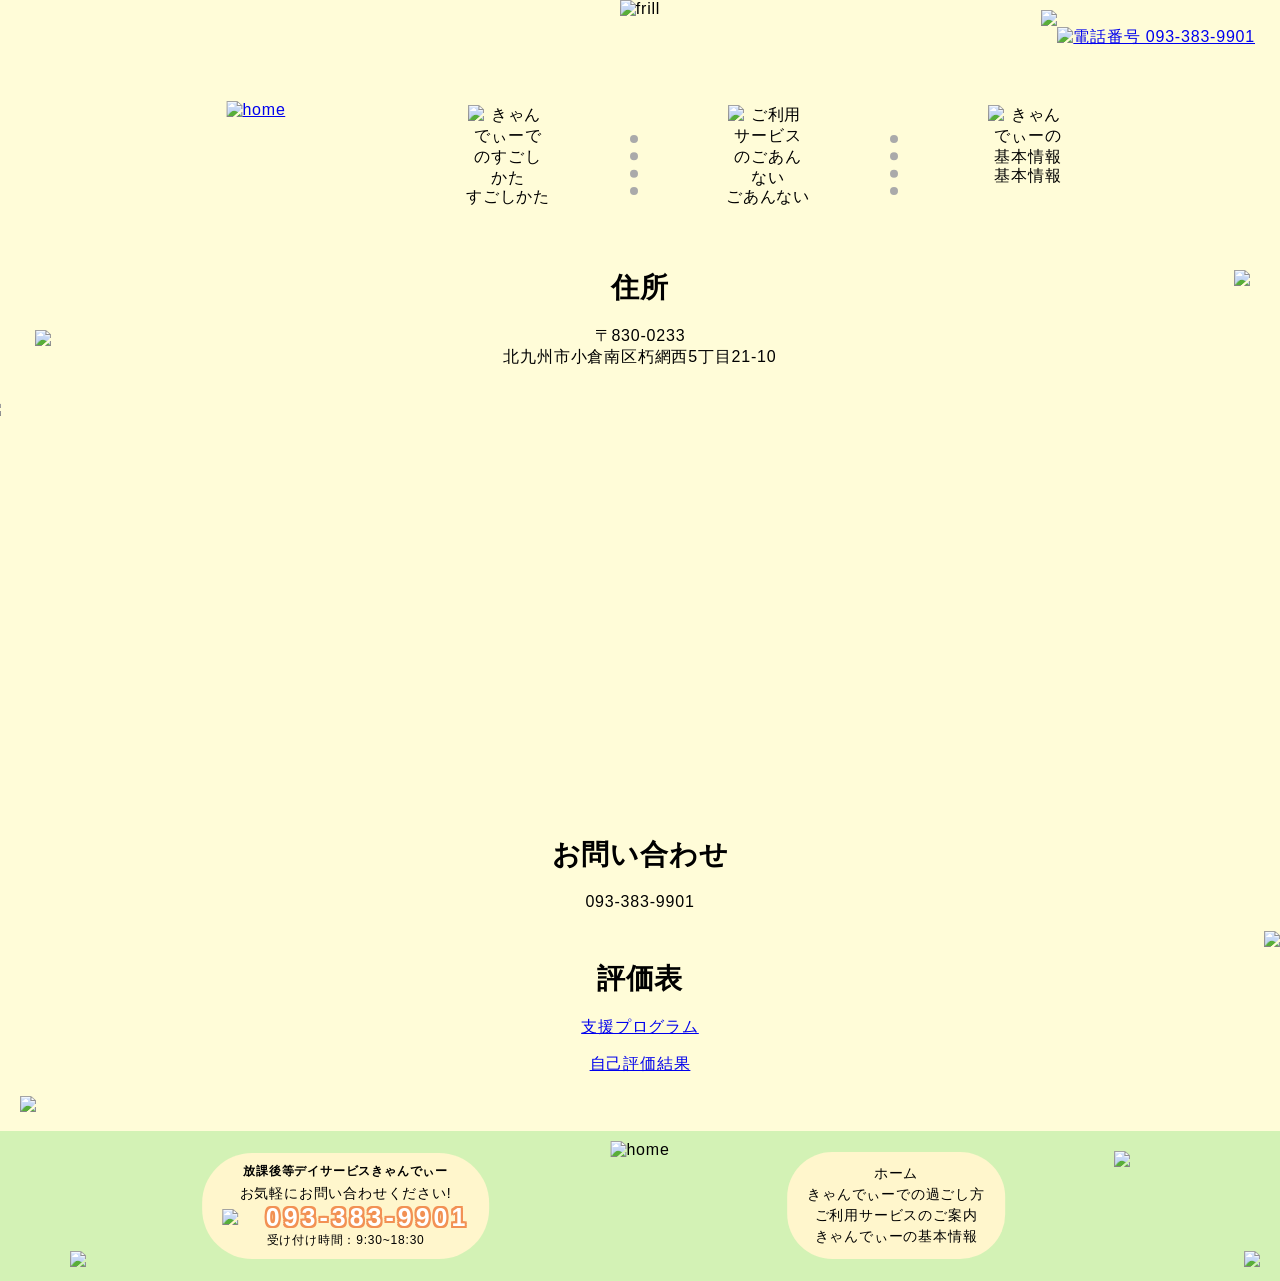
==== about.html @ 57e65664 "Add files via upload" ====
<!DOCTYPE html>
<html lang="ja">

<head>
	<title>放課後等デイサービスきゃんでぃーのホームページ</title>
	<meta charset="UTF-8" />
	<link rel="stylesheet" href="style.css">
</head>

<body>
    <div id="header"></div>

    <div class="body-about">

        <h1>住所</h1>
        <p>〒830-0233<br>北九州市小倉南区朽網西5丁目21-10</p>
        <iframe
            src="https://www.google.com/maps/embed?pb=!1m18!1m12!1m3!1d3315.212889928998!2d130.95197899999994!3d33.80681879999998!2m3!1f0!2f0!3f0!3m2!1i1024!2i768!4f13.1!3m3!1m2!1s0x3543c1005574193d%3A0xe5fa456bbf95083a!2z5pS-6Kqy5b6M562J44OH44Kk44K144O844OT44K544GN44KD44KT44Gn44GD44O8!5e0!3m2!1sja!2sjp!4v1746423292969!5m2!1sja!2sjp"
            width="600" height="400" style="border:0;" allowfullscreen="" loading="lazy"
            referrerpolicy="no-referrer-when-downgrade"></iframe>

        <h1>お問い合わせ</h1>
        <p>093-383-9901</p>

        <h1>評価表</h1>
        <p><a href="documents/SupportProgram_1.pdf" target="_blank">支援プログラム</a></p>
        <p><a href="documents/Self-assessment_1.pdf" target="_blank">自己評価結果</a></p>

    </div>

    <div id="footer"></div>

    <!-- ヘッダーとフッター -->
    <script>
        fetch("header.html")
            .then(response => response.text())
            .then(data => document.getElementById("header").innerHTML = data);

        fetch("footer.html")
            .then(response => response.text())
            .then(data => document.getElementById("footer").innerHTML = data);
    </script>

</body>

</html>
---- style.css ----
/*** 全体のbody ***/
body {
    text-align: center;
    background-color: #fffcd8; /* 背景色 */
    font-family: メイリオ, '游ゴシック UI', sans-serif;
    letter-spacing: 0.05em; /* 文字の間隔 */
    margin: 0; /* 周りの白い部分を削除*/
}

/*** schedule.html ***/
.body-schedule {
    padding: 0 50px 40px 50px;
}
.body-schedule h1 {
    font-size: 28px;
    padding: 30px 0 0 0;
}
.scheduletable img {
    width: 800px; /* 横 */
    height: auto;
}

/*** guide.html ***/
.body-guide {
    padding: 0 50px 40px 50px;
}
.body-guide h1 {
    font-size: 28px;
    padding: 30px 0 0 0;
}

 /*** about.html ***/
 .body-about {
    padding: 0 50px 40px 50px;
}
 .body-about h1 {
    font-size: 28px;
    padding: 30px 0 0 0;
}

/*** ヘッダー ***/
.header {
    /* position → 絶対位置や相対位置 */
    position: relative; /* 親、相対位置 */

    /* Flexbox → 横並びや中央揃え */
    display: flex; /* 横並び */
    justify-content: space-between; /* 両端に寄せて均等に左右にわける　*/
    align-items: center; /* 縦方向の中央に揃える */
    
    background-color: #fffcd8; /* 背景色 */

    height: 200px;
    padding: 10px 0px; /* ヘッダーの周りの空白、上下左右 */

    z-index: 10; /* ヘッダー全体を前面に表示 */
}

/* フリル */
.header-top {
    position: absolute; /* 子、絶対位置 */
    display: flex; /* 配置を指定できるようにする */
    justify-content: center; /* 中の要素を中央に配置する */
    align-items: flex-start; /* 縦方向の中央に揃える */

    top: 0;

    width: 100%; /* 横幅 */
    height: 100px; /* 画像の高さ */
    
    /* 背景に同じ画像を横方向に繰り返す */
    background-image: url('images/frill.PNG');
    background-repeat: repeat-x; /* 横方向に繰り返し表示 */
    background-position: center; /* 開始位置を中央に設定 */
    background-size: auto 100px; /* 画像の幅を指定 */

    overflow: hidden; /* はみ出した背景画像をカット */
}
.header-top .frill {
    width: auto; /* .header-topと揃える */
    height: 100px;
}
 
/* 左側のロゴ */
.header-left {
    position: absolute; /* 子、絶対位置 */
    display: flex; /* 配置を指定できるようにする */
    justify-content: flex-start; /* 中の要素を左寄せに配置する */
    align-items: center; /* 縦方向の中央に揃える */

    left: 20%;
    transform: translateX(-50%);

    z-index: 2; /* 前面に表示 */
}
.header-left .CandyLogo { /* .header-left の中にある .CandyLogo だけに適用 */
    height: 200px; /* ロゴ画像の横幅 */
    width: auto; /* 横幅に合わせて自動調整 */
}
 
/* 右側の話番号 */
.header-right {
    position: absolute; /* 子、絶対位置 */
    display: flex; /* 横並び */
    justify-content: flex-end; /*中の要素を右寄せに配置する */
    align-items: center; /* 縦方向の上寄せに配置する */

    /* 親に対しての位置を指定する */
    top: 0; /* 画面上部からの距離 */
    right: 0; /* 右寄せ */

    padding: 10px 25px;
}
.header-right .phone {
    display: flex; /* 配置を指定できるようにする */
    align-items: center; /* 縦方向の中央に揃える */
}
.header-right .phone img {
    height: 55px;
    width: auto;
}

/* 中央のナビゲーション */
.header-center {
    position: absolute; /* 子、絶対位置 */
    display: flex; /* 横並び */
    justify-content: center; /* 中の要素を中央に配置する */
    align-items: flex-end; /* 縦方向の下寄せに配置する */

    left: 60%;
    transform: translateX(-50%); /* 中央揃え */

    bottom: 0;
    padding-bottom: 15px;

    z-index: 2; /* 前面に表示 */
}
.header-center .nav-menu {
    display: flex; /* 配置を指定できるようにする */
    gap: 60px; /* ナビ同士の間隔 */
}
.header-center .nav-item {
    display: flex; /* 配置を指定できるようにする */
    flex-direction: column; /* 縦並び */
    align-items: center; /* 縦並びの時は横方向の中央揃え */

    position: relative; /* 水玉縦線の基準にするための親要素 */
}
.header-center .nav-item img {
    width: 80px; /* 画像サイズ */
    height: auto;
    margin-bottom: 0px; /* 画像とテキストの間隔 */
}
.header-center .nav-item a {
    text-align: center; /* テキストの中央揃え */
    text-decoration: none; /* リンクの下線を削除 */

    display: inline-block; /* 改行のため */
    width: 200px;
    line-height: 1.0; /* 行間を調整 */

    color: #000;
    font-size: 16px;
}
/* 水玉風の縦点線を右側に追加（最後の項目以外） */
.nav-item:not(:last-child)::after {
    position: absolute; /* 子、絶対位置 */
    content: ""; /* 擬似要素の内容（空白） */
    top: 30px; /* 上端を親要素の上から10px下げた位置に配置 */
    right: -30px; /* gapの半分 */
    width: 0; /* 横幅は不要 */
    height: 60px; /* 縦線の長さ */
    border-right: 8px dotted #aaa; /* 太さ、スタイル、色 */
    opacity: 1;
}

/* 雲 */
.kumo-left,
.kumo-right,
.lion_2,
.bear {
    position: absolute; /* 子、絶対位置 */
    z-index: 0; /* 背面に表示 */
    pointer-events: none; /* 雲にマウスイベントを当てない */
}
.kumo-left {
    left: -15px;
    bottom: -200px;
}
.kumo-right {
    right: -25px;
    bottom: -130px;
}
.kumo-left img,
.kumo-right img {
    height: 130px; /* 画像サイズ */
    width: auto;
}
.lion_2 {
    left: 35px;
    bottom: -130px;
}
.lion_2 img {
    height: 130px; /* 画像サイズ */
    width: auto;
}
.bear {
    right: 30px;
    bottom: -70px;
}
.bear img {
    height: 130px; /* 画像サイズ */
    width: auto;
}

/*** フッター ***/
.footer {
    /* position → 絶対位置や相対位置 */
    position: relative; /* 親、相対位置 */

    /* Flexbox → 横並びや中央揃え */
    display: flex; /* 横並び */
    justify-content: space-between; /* 両端に寄せて均等に左右にわける　*/
    align-items: center; /* 縦方向の中央に揃える */
    
    background-color: #d3f2b5; /* 背景色 */

    height: 130px;
    padding: 10px 20px; /* フッターの周りの空白、上下左右 */
}

/* 中央のロゴ */
.footer-center {
    position: absolute; /* 子、絶対位置 */
    display: flex; /* 配置を指定できるようにする */
    justify-content: center; /* 中の要素を左寄せに配置する */
    align-items: center; /* 縦方向の中央に揃える */

    left: 50%; /* 左側から中央へ移動 */
    transform: translateX(-50%); /* 要素の幅の半分だけ左にずらす */
}
.footer-center .CandyLogo {
    height: 130px; /* ロゴ画像の縦幅 */
    width: auto; /* 横幅に合わせて自動調整 */
}

/* 左側のコンタクトと電話番号 */
.footer-left {
    position: absolute; /* 子、絶対位置 */
    display: flex; /* 配置を指定できるようにする */
    justify-content: center; /* 中の要素を中央に配置する */
    align-items: center; /* 縦方向の中央に揃える */
    flex-direction: column; /* 縦並び */

    left: 27%; /* 左側から移動 */
    transform: translateX(-50%); /* 要素の幅の左にずらす */
    
    font-size: 12px;
    padding: 10px 20px;

    background-color: #fff6cc; /* 好きな色に変更可能 */
    border-radius: 50px; /* 角を丸くする */
}
.footer-left .name {
    padding-bottom: 5px;
    font-weight: bold;  /* 太字 */
}
.footer-left p {
    margin: 0;
}
.footer-left .contact {
    font-size: 14px;
}
.footer-left .phone {
    display: flex; /* 配置を指定できるようにする */
    align-items: center; /* 縦方向の中央に揃える */

    gap: 4px; /* 画像とテキストの間の隙間 */
    font-size: 25px;
}
.footer-left .phone img {
    width: 40px;
    height: auto;
}
.footer-left .phone a {
    font-weight: bold;  /* 太字 */
    letter-spacing: 4px; /* 文字間隔 */
    text-decoration: none; /* 下線をなくす */
    color: #ffffff;
    
    text-shadow:
    -2px -2px 0 #f29154,
    2px -2px 0 #f29154,
    -2px  2px 0 #f29154,
    2px  2px 0 #f29154,
    0px -2px 0 #f29154,
    2px  0px 0 #f29154,
    0px  2px 0 #f29154,
    -2px  0px 0 #f29154 /* 四方向に影をつけて縁取り風にする */
}

/* 右側のナビゲーション */
.footer-right {
    position: absolute; /* 子、絶対位置 */
    display: flex; /* 配置を指定できるようにする */
    align-items: center; /* 縦並びの時は左寄せに配置する */
    flex-direction: column; /* 縦並び（aに作用） */

    left: 70%; /* 左側から移動 */
    transform: translateX(-50%); /* 要素の幅の左にずらす */
    
    padding: 10px 20px;

    background-color: #fff6cc;  /* 好きな色に変更可能 */
    border-radius: 45px;        /* 角を丸くする */
}
.footer-right .nav-menu a {
    display: block; /* 確実に改行する */
    text-align: center; /* 左寄せ */
    margin: 3px 0;
    text-decoration: none; /* リンクの下線を削除 */
    color: #000;
    font-size: 14px;
}

/* 画像 */
.tree,
.flower1,
.flower2,
.flower3,
.rainbow {
    position: absolute; /* 子、絶対位置 */
    z-index: 0; /* 背面に表示 */
    pointer-events: none; /* マウスイベントを当てない */
}
.tree {
    left: 20px;
    top: -35px;
}
.tree img {
    height: 90px;
    width: auto;
}

.flower1 {
    left: 70px;
    bottom: 10px;
}
.flower1 img {
    height: 70px;
    width: auto;
}

.flower2 {
    right: 150px;
    top: 20px;
}
.flower2 img {
    height: 70px;
    width: auto;
}

.flower3 {
    right: 20px;
    bottom: 10px;
}
.flower3 img {
    height: 50px;
    width: auto;
}

.rainbow {
    right: 0;
    top: -200px;
}
.rainbow img {
    height: 200px;
    width: auto;
}
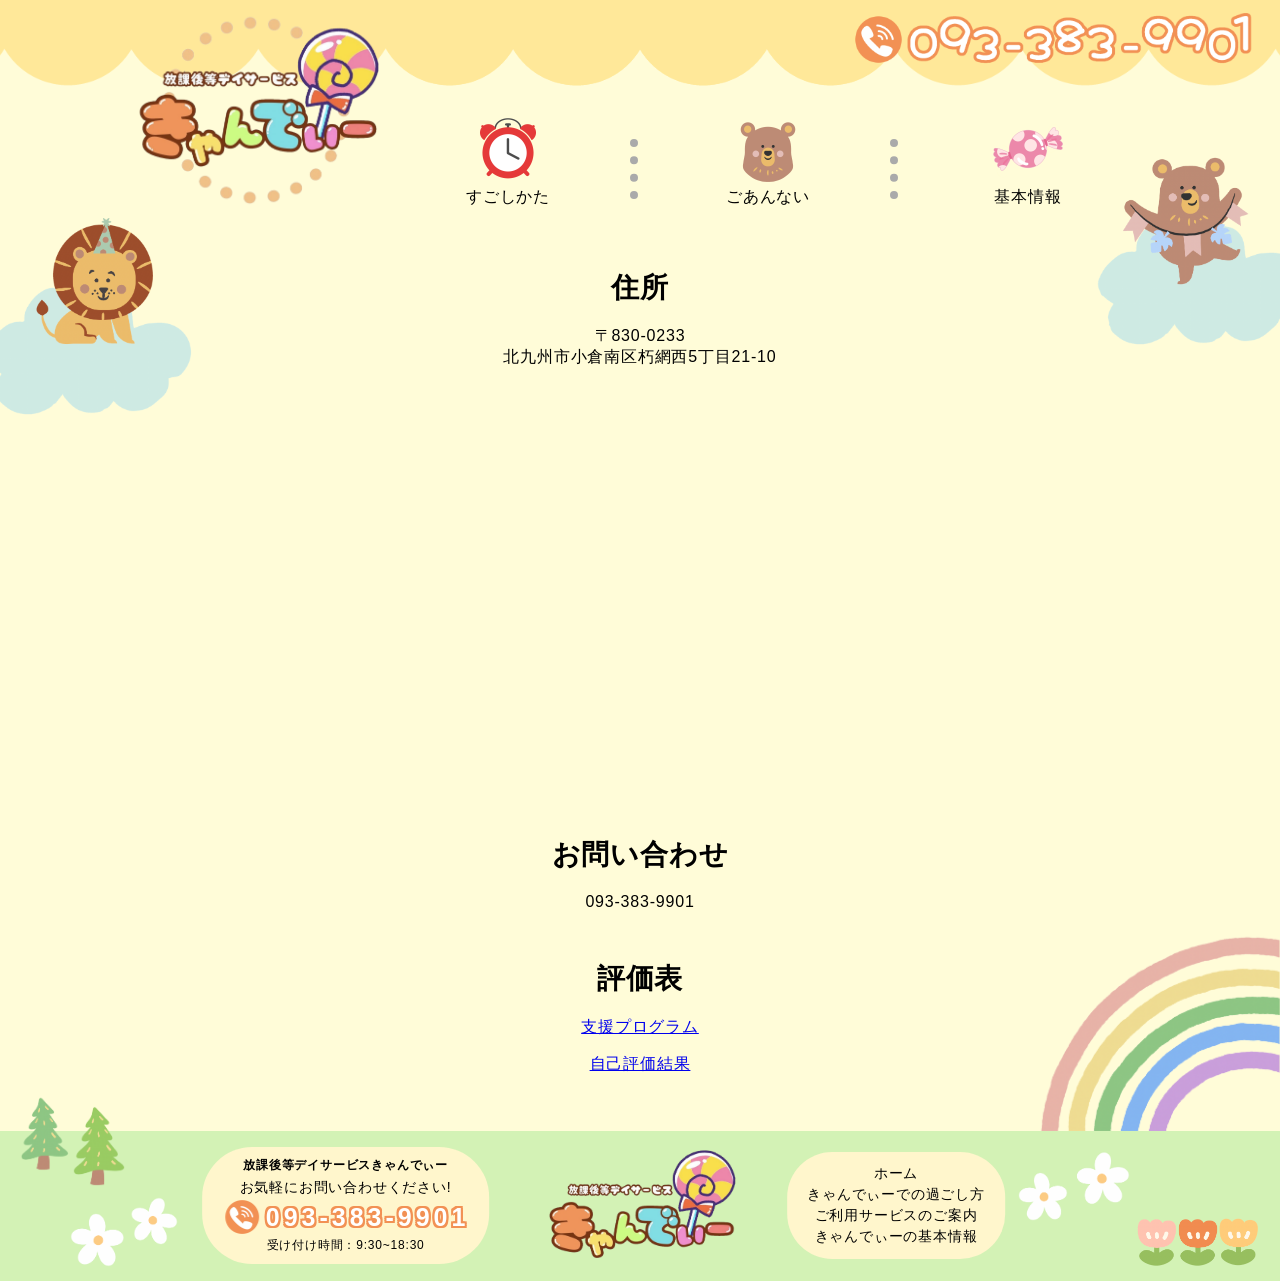
==== commit 8ffee141: "Add files via upload" ====
--- a/about.html
+++ b/about.html
@@ -23,8 +23,8 @@
         <p>093-383-9901</p>
 
         <h1>評価表</h1>
-        <p><a href="documents/SupportProgram_1.pdf" target="_blank">支援プログラム</a></p>
-        <p><a href="documents/Self-assessment_1.pdf" target="_blank">自己評価結果</a></p>
+        <p><a href="documents/SupportProgram_2026.pdf" target="_blank">支援プログラム</a></p>
+        <p><a href="documents/Self-assessment_2026.pdf" target="_blank">自己評価結果</a></p>
 
     </div>
 
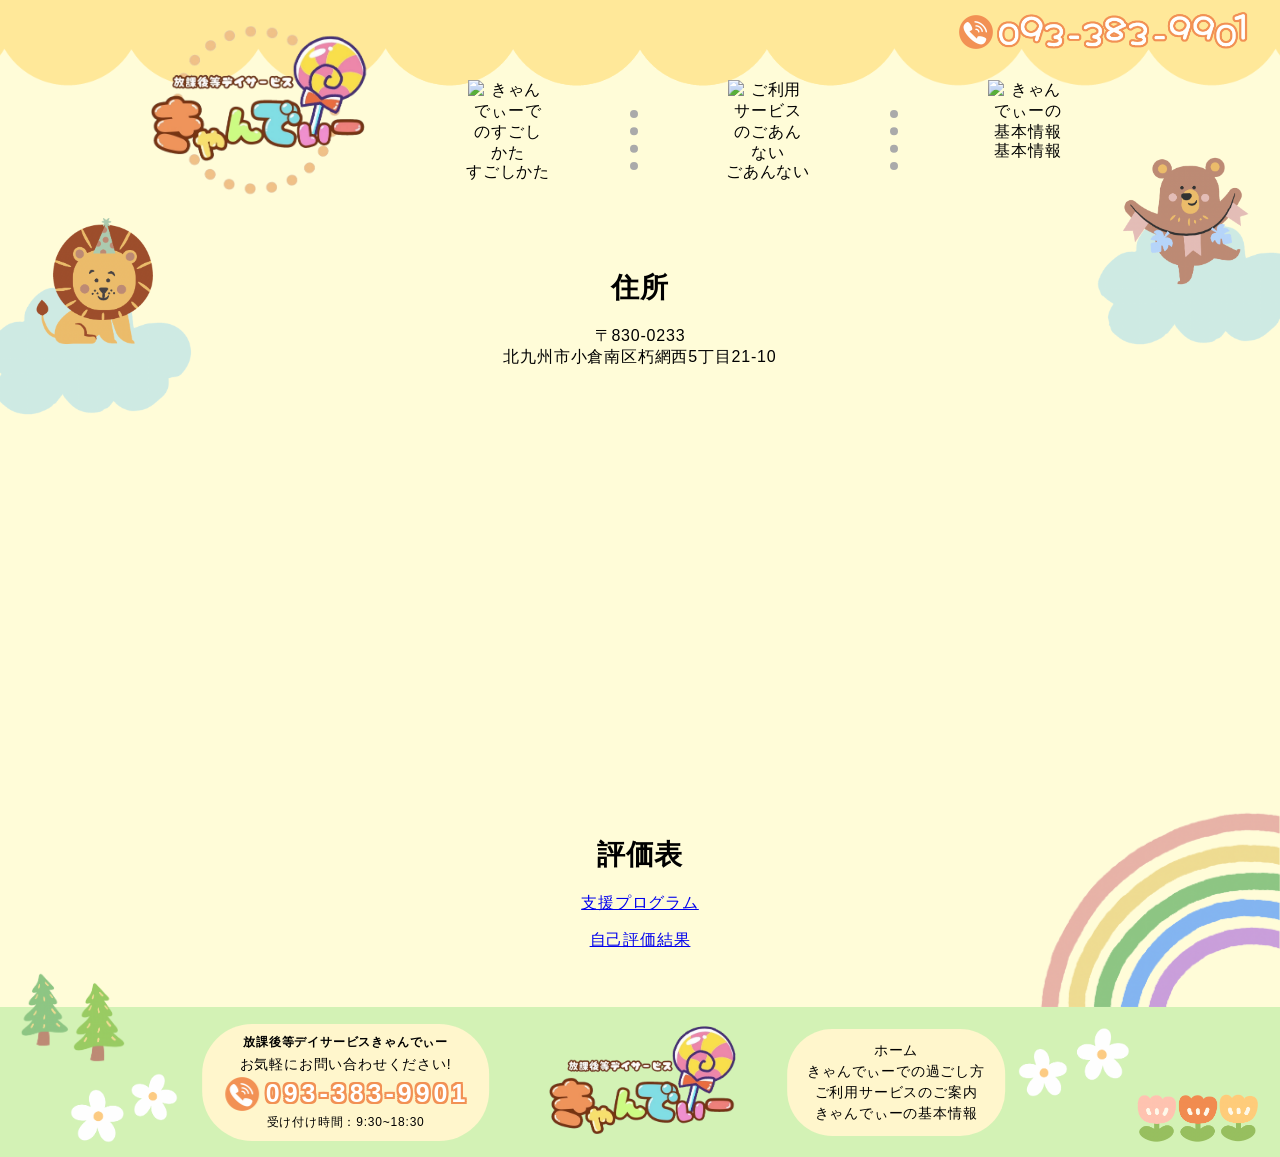
==== commit 982d53c1: "Add files via upload" ====
--- a/about.html
+++ b/about.html
@@ -18,9 +18,6 @@
             src="https://www.google.com/maps/embed?pb=!1m18!1m12!1m3!1d3315.212889928998!2d130.95197899999994!3d33.80681879999998!2m3!1f0!2f0!3f0!3m2!1i1024!2i768!4f13.1!3m3!1m2!1s0x3543c1005574193d%3A0xe5fa456bbf95083a!2z5pS-6Kqy5b6M562J44OH44Kk44K144O844OT44K544GN44KD44KT44Gn44GD44O8!5e0!3m2!1sja!2sjp!4v1746423292969!5m2!1sja!2sjp"
             width="600" height="400" style="border:0;" allowfullscreen="" loading="lazy"
             referrerpolicy="no-referrer-when-downgrade"></iframe>
-
-        <h1>お問い合わせ</h1>
-        <p>093-383-9901</p>
 
         <h1>評価表</h1>
         <p><a href="documents/SupportProgram_2026.pdf" target="_blank">支援プログラム</a></p>
--- a/style.css
+++ b/style.css
@@ -7,7 +7,7 @@
     margin: 0; /* 周りの白い部分を削除*/
 }
 
-/*** schedule.html ***/
+/*** index.html ***/
 .body-schedule {
     padding: 0 50px 40px 50px;
 }
@@ -15,10 +15,53 @@
     font-size: 28px;
     padding: 30px 0 0 0;
 }
-.scheduletable img {
+.schedule-table img {
     width: 800px; /* 横 */
     height: auto;
 }
+
+/* 横並び */
+.schedule-item {
+    display: flex;
+    align-items: flex-start;
+    gap: 20px;
+    margin: 30px auto;
+    width: 600px; /* ← 固定する */
+}
+.schedule-item .content {
+    flex: 1; /* 残りの幅を全部使う */
+    text-align: left;
+    width: 100%; /* ← これ追加 */
+}
+/*** 見出し***/
+.schedule-item h2 {
+    background-color: #bacddd; /* 背景色 */
+    color: white; /* 文字の色 */
+    padding: 10px 10px; /* 内側の余白　上下左右 */
+    border-radius: 70px; /* 角の丸み */
+    font-weight: bold; /* 太字 */
+    font-size: 18px; /* 文字のサイズ */
+    width: 80px; /* 横幅固定で縦を揃える */
+    text-align: center; /* 文字を中央に */
+    white-space: nowrap; /* 改行防止 */
+}
+/*** 右側の文章エリア ***/
+.schedule-item .content {
+    text-align: left;
+}
+/* 点 */
+.body-schedule ul {
+    display: inline-block;
+    text-align: left;
+}
+/* スケジュール内だけ */
+.schedule-item ul {
+    display: block;
+    text-align: left;
+    padding-left: 20px;
+    margin: 10px 0;
+}
+
 
 /*** guide.html ***/
 .body-guide {
@@ -94,7 +137,7 @@
     z-index: 2; /* 前面に表示 */
 }
 .header-left .CandyLogo { /* .header-left の中にある .CandyLogo だけに適用 */
-    height: 200px; /* ロゴ画像の横幅 */
+    height: 180px; /* ロゴ画像の横幅 */
     width: auto; /* 横幅に合わせて自動調整 */
 }
  
@@ -109,14 +152,14 @@
     top: 0; /* 画面上部からの距離 */
     right: 0; /* 右寄せ */
 
-    padding: 10px 25px;
+    padding: 10px 30px;
 }
 .header-right .phone {
     display: flex; /* 配置を指定できるようにする */
     align-items: center; /* 縦方向の中央に揃える */
 }
 .header-right .phone img {
-    height: 55px;
+    height: 40px;
     width: auto;
 }
 
@@ -131,7 +174,7 @@
     transform: translateX(-50%); /* 中央揃え */
 
     bottom: 0;
-    padding-bottom: 15px;
+    padding-bottom: 40px;
 
     z-index: 2; /* 前面に表示 */
 }
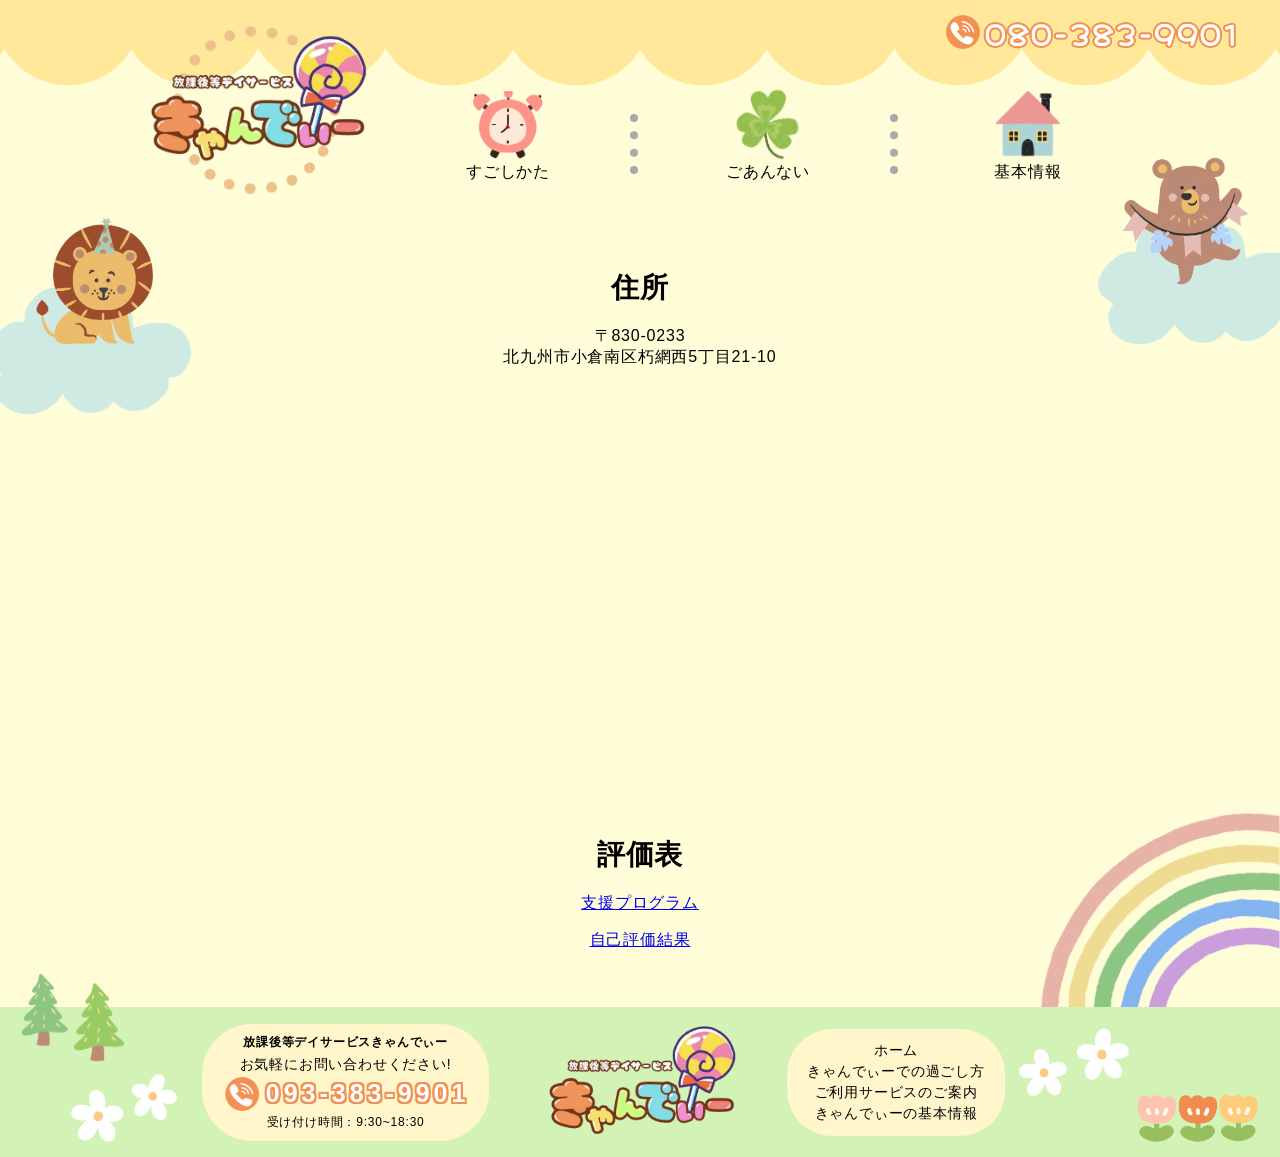
==== commit 328fd161: "Add files via upload" ====
--- a/about.html
+++ b/about.html
@@ -4,6 +4,7 @@
 <head>
 	<title>放課後等デイサービスきゃんでぃーのホームページ</title>
 	<meta charset="UTF-8" />
+    <meta name="<meta name="google-site-verification" content="8thRZHN6dLSG28F-aHuTH0-J85kM1b7pp1gDL0MQ934" />
 	<link rel="stylesheet" href="style.css">
 </head>
 
